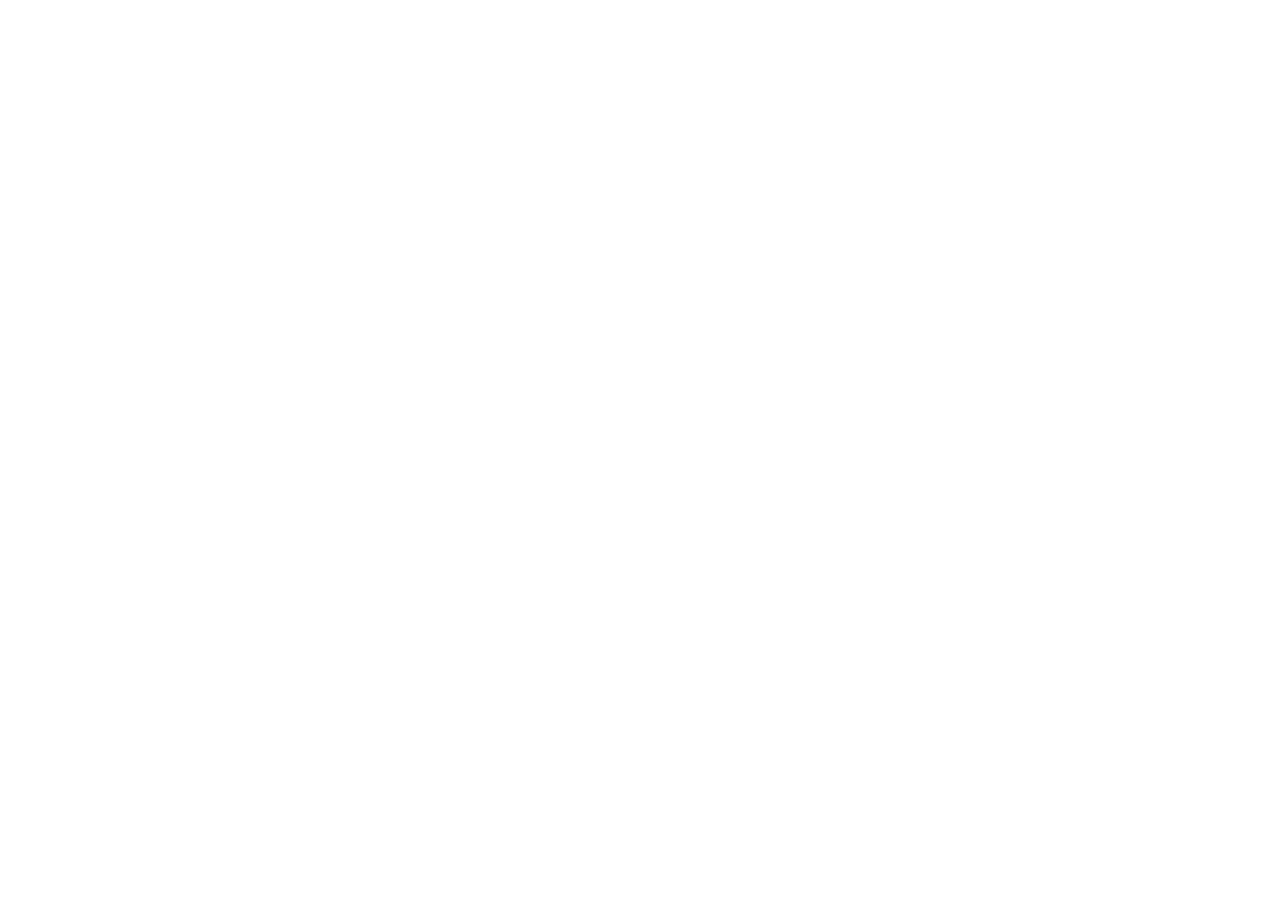
==== index.html @ ff11d9ec "zhonglin: master branch init index.html" ====
<!DOCTYPE html>
<html lang="en">
<head>
    <meta charset="UTF-8">
    <title>VastPrint</title>

    <!-- bootstrap core css-->
    <link href="vendor/bootstrap/css/bootstrap.min.css" rel="stylesheet">
</head>
<body>
    <div></div>
    
</body>
</html>
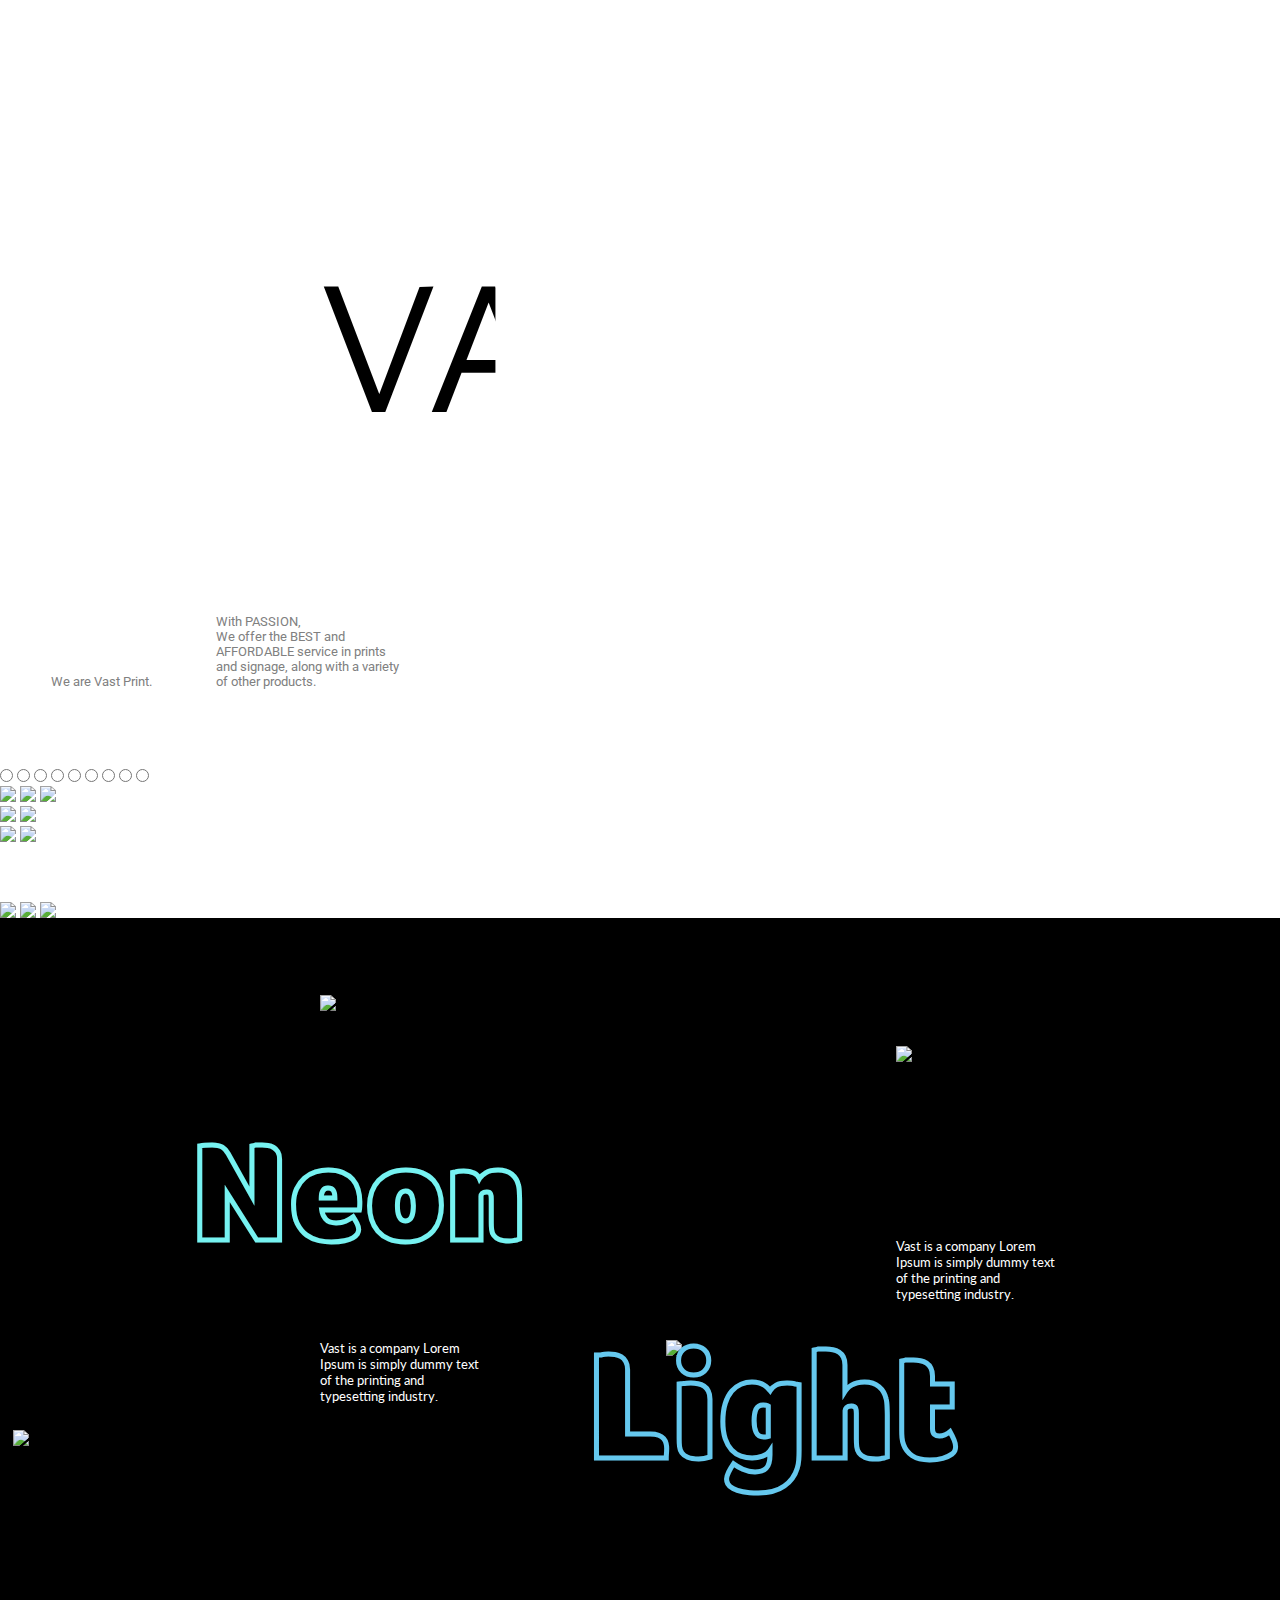
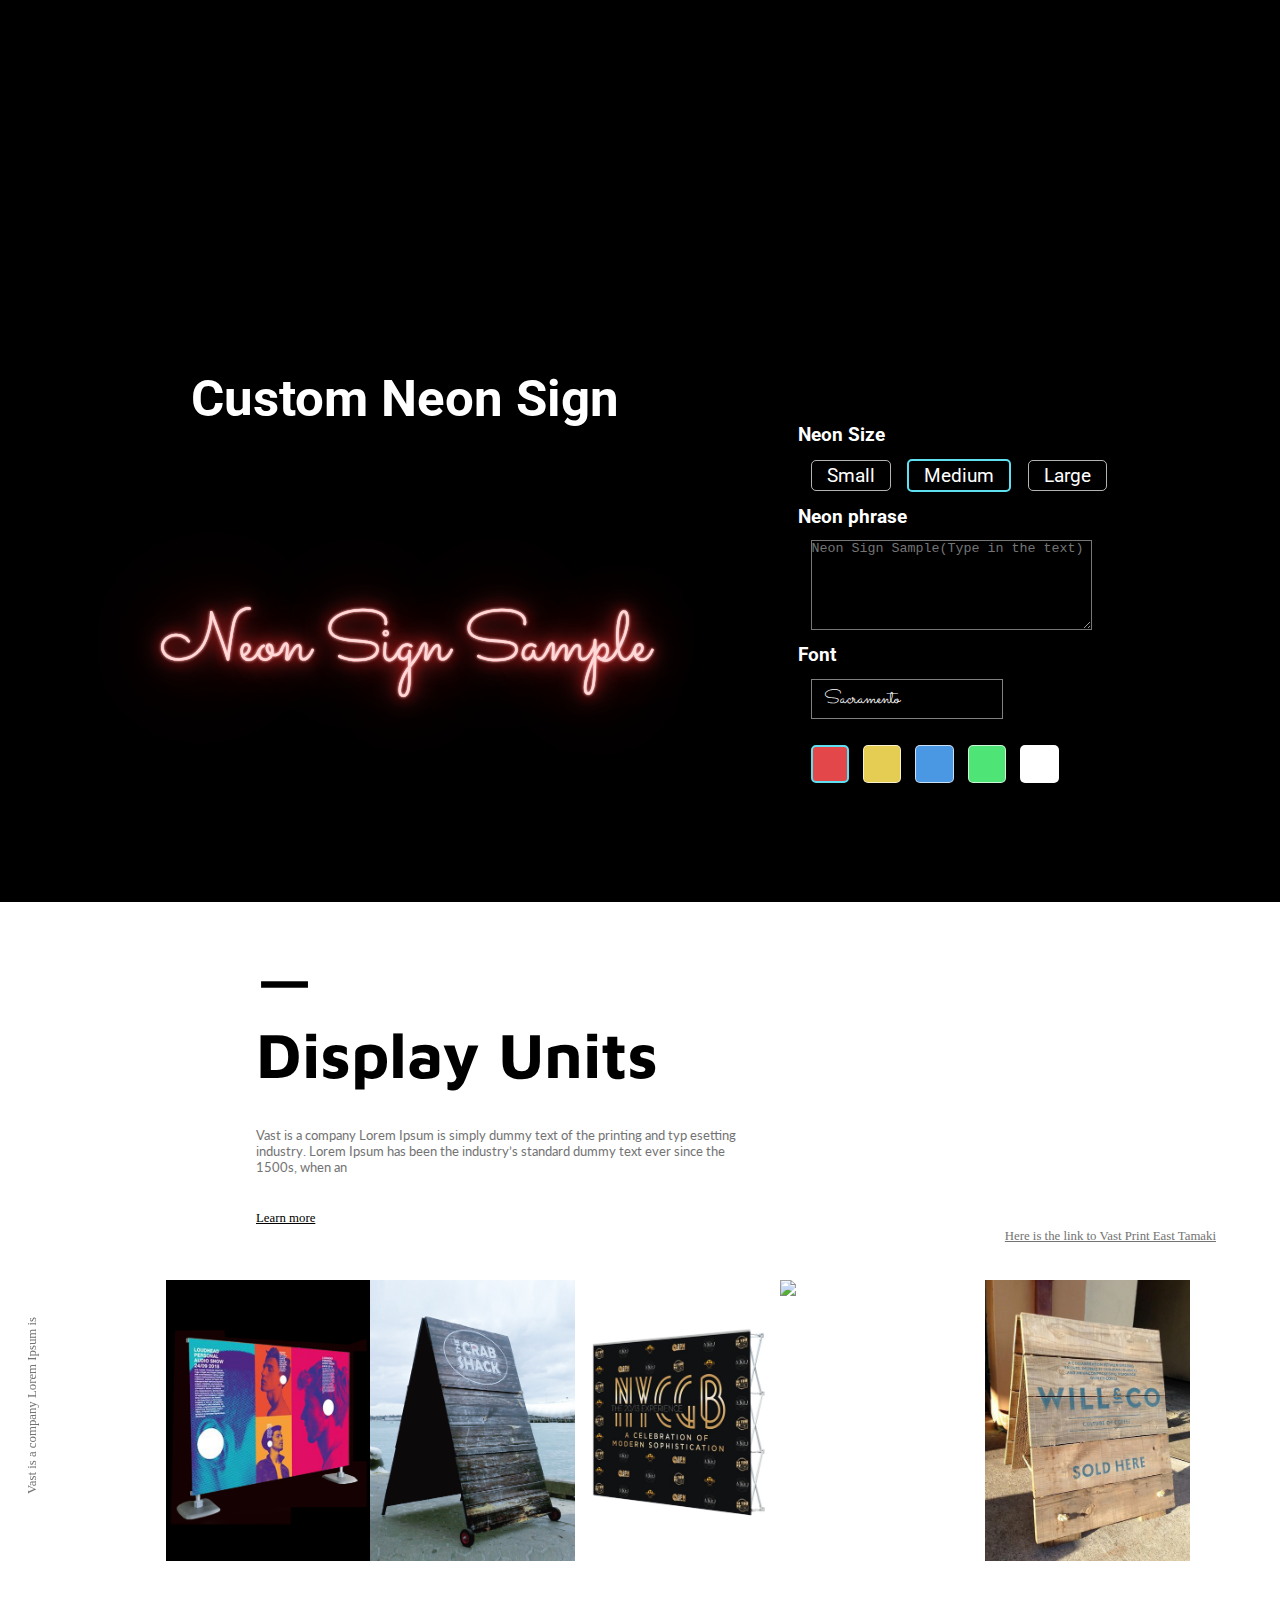
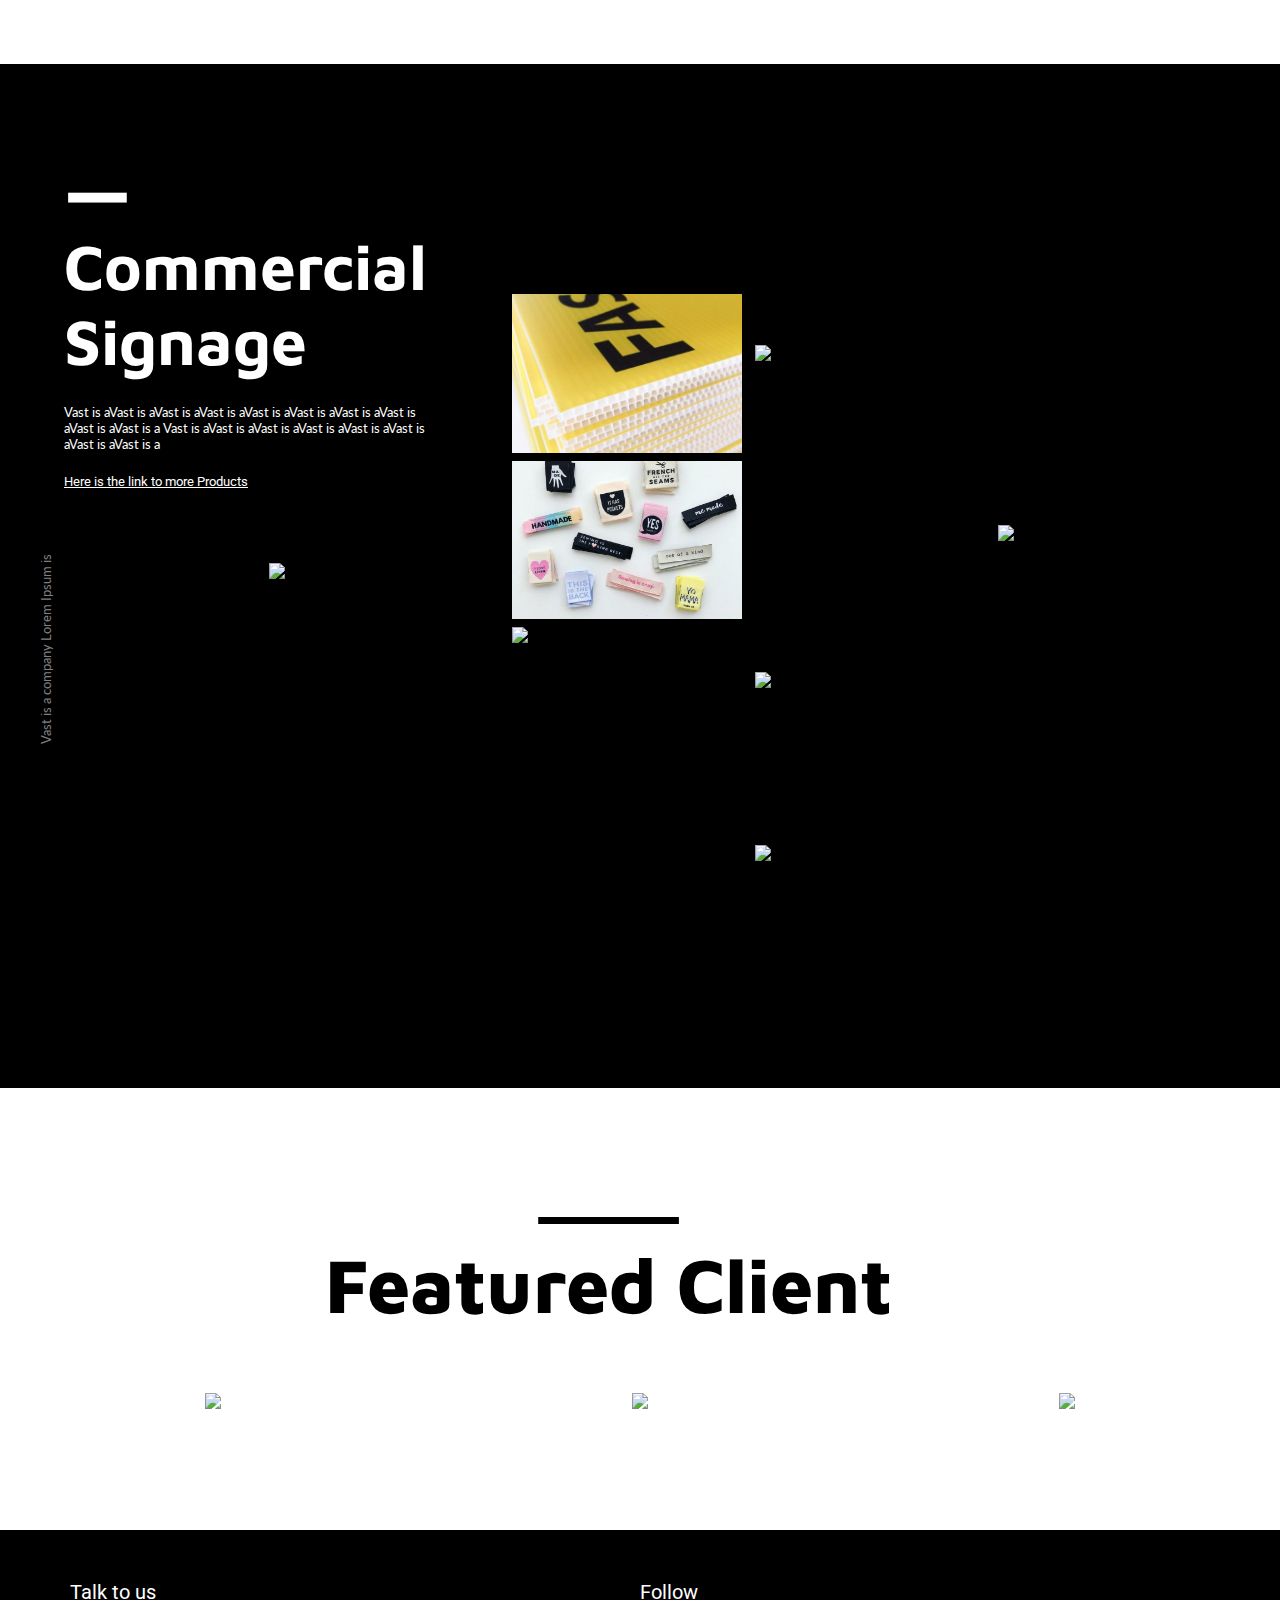
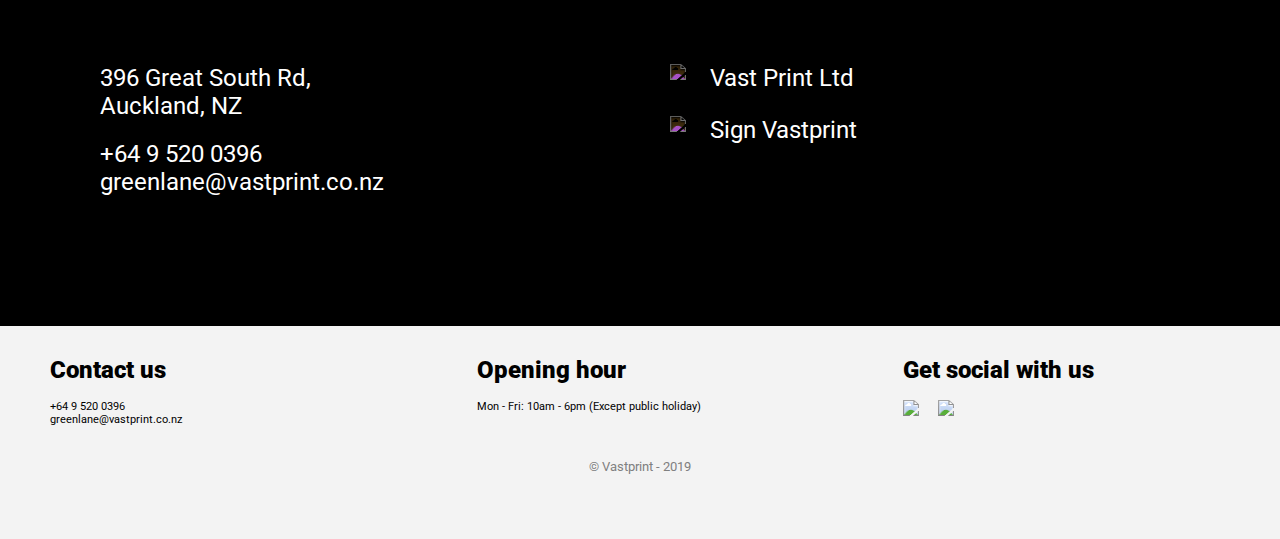
==== commit 7c88aa75: "master: merge fromr merge-branch" ====
--- a/index.html
+++ b/index.html
@@ -1,14 +1,454 @@
 <!DOCTYPE html>
 <html lang="en">
+
 <head>
-    <meta charset="UTF-8">
+    <meta http-equiv="X-UA-Compatible" content="IE=edge">
+    <meta http-equiv="content-type" content="text/html; charset=utf-8" />
+    <meta name="viewport" content="width=device-width, initial-scale=1.0" />
+    <meta name="description" content="">
     <title>VastPrint</title>
 
-    <!-- bootstrap core css-->
-    <link href="vendor/bootstrap/css/bootstrap.min.css" rel="stylesheet">
+
+    <link rel="stylesheet" href="sass/main.css" type="text/css">
+    <link rel="stylesheet" href="css/style.css">
+    <link rel="stylesheet" href="css/carousel.css">
+    <link rel="stylesheet" href="css/neon.css">
+    <link rel="stylesheet" href="css/feature_client.css">
+    <link rel="stylesheet" href="css/display_units.css">
+
+    <script src="js/main.js" ></script>
 </head>
+
 <body>
-    <div></div>
-    
+    <div class="navigation row">
+        <a href="#id-homepage" class="navi-logo">
+            <img aria-label="navi-logo-img">
+        </a>
+
+        <input type="checkbox" class="navi-checkbox" id="navi-toggle">
+        <label for="navi-toggle" class="navi-button">
+            <span class="navi-icon"></span>
+        </label>
+
+
+        <nav class="navi-nav">
+            <ul class="navi-list">
+                <li class="navi-item"><a href="#id-neonLights" class="navi-link">Neon Lights</a></li>
+                <li class="navi-item"><a href="#id-ourProducts" class="navi-link">Our Products</a></li>
+                <li class="navi-item"><a href="#id-aboutUs" class="navi-link">About Us</a></li>
+                <li class="navi-item"><a href="https://www.vastprint.co.nz/" target="_blank" class="navi-link">VastPrint <br> East Tamaki</a></li>
+            </ul>
+        </nav>
+
+        <a href="#id-homepage" id="id-backtop" class="navi-backtop" title="Back to Top"></a>
+
+
+    </div>
+
+    <div class="header row" id="id-homepage">
+
+
+        <div class="header-content">
+
+        </div>
+
+        <div class="header-logo">
+            <div class="col-x header-logo-main">
+                <div class="col-x header-logo-main-up">
+                    VAST</div>
+                <div class="col-x header-logo-main-base">
+                    VAST</div>
+            </div>
+            <div class="col-x header-logo-sub">Greenlane Branch</div>
+        </div>
+
+
+        <div class="header-text">
+            <p class="header-text1">
+                With PASSION,<br>
+                We offer the BEST and<br>
+                AFFORDABLE service in prints<br>
+                and signage, along with a variety<br>
+                of other products.
+            </p>
+            <p class="header-text2">
+                We are Vast Print.
+            </p>
+        </div>
+
+
+
+    </div>
+    <div class="container-carousel" id="promotion_large">
+        <div class="row">
+            <!--控制转到第几张按钮-->
+            <input id="btn1" name="dir" type="radio" />
+            <input id="btn2" name="dir" type="radio" />
+            <input id="btn3" name="dir" type="radio" />
+
+            <!--控制往左边轮播-->
+            <input id="left_btn1" class="dir_btn" name="dir" type="radio" />
+            <input id="left_btn2" class="dir_btn" name="dir" type="radio" />
+            <input id="left_btn3" class="dir_btn" name="dir" type="radio" />
+
+            <!--控制往右边轮播-->
+            <input id="right_btn1" class="dir_btn" name="dir" type="radio" />
+            <input id="right_btn2" class="dir_btn" name="dir" type="radio" />
+            <input id="right_btn3" class="dir_btn" name="dir" type="radio" />
+
+            <!--存放图片-->
+            <div class="pic">
+
+                <!--给所有图片套一个盒子 通过左边距进行轮播-->
+                <div class="box">
+                    <img src="img/promotion/promotion1.jpg">
+                    <img src="img/promotion/promotion2.jpg">
+                    <img src="img/promotion/promotion3.jpg">
+                </div>
+
+                <!--给图片前面加一层图片层 用于实现无缝轮播-->
+                <div class="before_box">
+                    <img src="img/promotion/promotion3.jpg">
+                    <img src="img/promotion/promotion1.jpg">
+                </div>
+
+                <!--给图片后面加一层图片层 用于实现无缝轮播-->
+                <div class="after_box">
+                    <img src="img/promotion/promotion3.jpg">
+                    <img src="img/promotion/promotion1.jpg">
+                </div>
+            </div>
+
+            <!--左边的按钮 每次点击都会根据当前是第几张决定显示的按钮-->
+            <div class="left_box dir_box">
+                <label class="left_btn_1 btn_btn_1" for="left_btn1"></label>
+                <label class="left_btn_2 btn_btn_2" for="left_btn2"></label>
+                <label class="left_btn_3 btn_btn_3" for="left_btn3"></label>
+            </div>
+
+            <!--右边的按钮 每次点击都会根据当前是第几张决定显示的按钮-->
+            <div class="right_box dir_box">
+                <label class="right_btn_1 btn_btn_1" for="right_btn1"></label>
+                <label class="right_btn_2 btn_btn_2" for="right_btn2"></label>
+                <label class="right_btn_3 btn_btn_3" for="right_btn3"></label>
+            </div>
+
+            <!--            下方按钮 点击各个按钮 决定跳转到第几张-->
+            <div class="count">
+                <ul>
+                    <li>
+                        <label class="btn_1" for="btn1"></label>
+                    </li>
+                    <li>
+                        <label class="btn_2" for="btn2"></label>
+                    </li>
+                    <li>
+                        <label class="btn_3" for="btn3"></label>
+                    </li>
+                </ul>
+            </div>
+        </div>
+
+    </div>
+    <div class="container-fluid" id="promotion_small">
+        <img src="img/promotion/promotion1.jpg" class="image-fluid">
+        <img src="img/promotion/promotion2.jpg" class="image-fluid">
+        <img src="img/promotion/promotion3.jpg" class="image-fluid">
+    </div>
+
+
+    <div class="container-fluid" id='id-neonLights'>
+        <div class="neon-bg">
+            <p class="float-img1">Neon</p>
+            <p class="float-img2">Light</p>
+            <img class="neon-img4" src="img/neon/neon4.jpg">
+            <img class="neon-img2" src="img/neon/neon3.jpg">
+            <img class="neon-img1" src="img/neon/neon1.jpg">
+            <img class="neon-img3" src="img/neon/neon2.jpg">
+
+            <p class="neon-para1 text-normal">Vast is a company Lorem Ipsum is simply dummy text of the printing and typesetting
+                industry.</p>
+            <p class="neon-para2 text-normal">Vast is a company Lorem Ipsum is simply dummy text of the printing and typesetting
+                industry.</p>
+        </div>
+    </div>
+
+
+
+    <div class="customise row">
+        <div class="col-7 customise-canvas">
+
+            <div class="customise-canvas-head">
+                <h1>Custom Neon Sign</h1>
+            </div>
+            <div class="customise-canvas-body">
+                <div class="customise-canvas-phrase">
+                    <p id="neonSignShowcase">
+                        Neon Sign Sample
+                    </p>
+                </div>
+            </div>
+
+        </div>
+
+        <div class="col-5 customise-panel">
+
+            <div class="customise-panel-size">
+                <lable>Neon Size</lable>
+                <div>
+
+                    <input type="radio" name="size" id="small" value="small" >
+                    <label for="small" class="customise-size-btn">Small</label>
+
+                    <input type="radio" name="size" id="medium" value="medium" checked="checked">
+                    <label for="medium" class="customise-size-btn">Medium</label>
+
+                    <input type="radio" name="size" id="large" value="large">
+                    <label for="large" class="customise-size-btn">Large</label>
+                </div>
+            </div>
+
+            <div class="customise-panel-phrase">
+                <lable for="customise-phrase-text">Neon phrase</lable>
+                <div>
+                    <textarea id="customise-phrase-text" placeholder='Neon Sign Sample(Type in the text)'></textarea>
+                    <!-- <button class="customise-phrase-submit" id="try-btn">
+                        try
+                    </button> -->
+                </div>
+            </div>
+
+
+
+            <div class="customise-panel-font">
+
+                <lable for="customise-font-sel">Font</lable>
+
+                <div class="font-select">
+                    <a class="font-select-selected"> 
+                        <span class="font-select-selected-text">Select a font</span>
+                        <div  class="font-select-icon">
+                          
+                        </div>
+                    </a>
+                    <div class="font-select-dropdown" style="display: none;">
+                        <ul class="font-select-list">
+                            <li class="font-select-item" value='Sacramento' style="font-family:'Sacramento', cursive;">Sacramento</li>
+                            <li class="font-select-item" value='Pinyon Script' style="font-family:'Pinyon Script', cursive;">Pinyon Script</li>
+                            <li class="font-select-item" value='Satisfy' style="font-family:'Satisfy', cursive;">Satisfy</li>
+                            <li class="font-select-item" value='Amatic SC' style="font-family:'Amatic SC', cursive;">Amatic SC</li>
+                            <li class="font-select-item" value='Dancing Script' style="font-family:'Dancing Script', cursive;">Dancing Script</li>
+                            <li class="font-select-item" value='Fjalla One' style="font-family:'Fjalla One', sans-serif;">Fjalla One</li>
+                            <li class="font-select-item" value='Dosis' style="font-family:'Dosis', sans-serif;">Dosis</li>
+                            <li class="font-select-item" value='Open Sans Condensed' style="font-family: 'Open Sans Condensed', sans-serif;">Open
+                                    Sans Condensed</li>
+                            <li class="font-select-item" value='Montserrat' style="font-family: 'Montserrat', sans-serif;">Montserrat</li>
+
+                        </ul>
+                    </div>
+                </div>
+                <!-- <div>
+                    <select id="customise-font-sel">
+                        <option value='Pinyon Script' style="font-family:'Pinyon Script', cursive;">Pinyon Script
+                        </option>
+                        <option value='Sacramento' style="font-family:'Sacramento', cursive;">Sacramento</option>
+                        <option value='Satisfy' style="font-family:'Satisfy', cursive;">Satisfy</option>
+                        <option value='Amatic SC' style="font-family:'Amatic SC', cursive;">Amatic SC</option>
+                        <option value='Dancing Script' style="font-family:'Dancing Script', cursive;">Dancing Script
+                        </option>
+                        <option value='Fjalla One' style="font-family:'Fjalla One', sans-serif;">Fjalla One</option>
+                        <option value='Dosis' style="font-family:'Dosis', sans-serif;">Dosis</option>
+                        <option value='Open Sans Condensed' style="font-family: 'Open Sans Condensed', sans-serif;">Open
+                            Sans Condensed</option>
+                        <option value='Montserrat' style="font-family: 'Montserrat', sans-serif;">Montserrat</option>
+                    </select>
+                </div> -->
+
+            </div>
+
+
+            <div class="customise-panel-color">
+                <lable></lable>
+
+                <div>
+
+                    <input type="radio" id="red" name="color" value="red" checked="checked"></input>
+                    <label for="red" class="customise-color-btn bg-red"></label>
+
+                    <input type="radio" id="yellow" name="color" value="yellow"></input>
+                    <label for="yellow" class="customise-color-btn bg-yellow"></label>
+
+                    <input type="radio" id="blue" name="color" value="blue"></input>
+                    <label for="blue" class="customise-color-btn bg-blue"></label>
+
+                    <input type="radio" id="green" name="color" value="green"></input>
+                    <label for="green" class="customise-color-btn bg-green"></label>
+
+                    <input type="radio" id="white" name="color" value="white"></input>
+                    <label for="white" class="customise-color-btn bg-white"></label>
+
+                </div>
+
+
+
+            </div>
+        </div>
+
+
+
+
+    </div>
+
+
+
+
+    <div class="container-fluid" id='id-ourProducts'>
+        <div class="row">
+            <h1 class="display_rung">—</h1>
+        </div>
+        <div class="row">
+            <h1 class="display_title text-h2">Display Units</h1>
+        </div>
+        <div class="row box-top text-normal">
+            <p id="CompanyContent1" class="display_content">Vast is a company Lorem Ipsum is simply dummy text of the
+                printing and typ esetting industry. Lorem Ipsum has been the industry’s standard dummy text ever since
+                the 1500s, when an</p>
+            <p id="CompanyContent2" class="display_content">Vast is a company Lorem Ipsum is simply dummy text of the
+            </p>
+        </div>
+        <div class="row box-top">
+            <a id="LearnContent1" class="learn_style" href="#" target="_blank">Learn more
+            </a>
+            <a id="LearnContent2" class="learn_style" href="#" target="_blank">Learn
+            </a>
+        </div>
+        <div class="row link-box">
+            <a class="display_link" href="https://www.vastprint.co.nz/" target="_blank">Here is the link to Vast Print East Tamaki
+            </a>
+        </div>
+        <div class="row pics_box">
+            <p class="ver-txt" id="vv-txt">Vast is a company Lorem Ipsum is</p>
+            <img src="img/display/display1.jpg" class="dp-1-5 zoom">
+            <img src="img/display/display3.jpg" class="dp-1-5 zoom">
+            <img src="img/display/display2.jpg" class="dp-1-5 zoom">
+            <img src="img/display/display5.jpg" class="dp-1-5 zoom">
+            <img src="img/display/display4.jpg" class="dp-1-5 zoom">
+        </div>
+    </div> 
+
+
+    <div class="commercial row">
+        <div class="commercial-text col-x left-0">
+            <h1 class="text-h2">
+                <span class="commerical-rung">-</span>
+                <br>Commercial<br>Signage</h1>
+            <p class="text-normal">Vast is aVast is aVast is aVast is aVast is aVast is aVast is aVast is aVast is aVast is a
+                Vast is aVast is aVast is aVast is aVast is aVast is aVast is aVast is a
+
+            </p>
+            <br>
+            <a href="https://www.vastprint.co.nz/products">Here is the link to more Products</a>
+
+            <p class="commercial-text-vertical text-normal">
+                Vast is a company Lorem Ipsum is
+            </p>
+        </div>
+
+        <img src="img/commercial/commercial8.jpg" class="col-x left-1 zoom" id="commercial-img_1_1">
+        <img src="img/commercial/commercial5.jpg" class="col-x left-2 zoom" id="commercial-img_2_1">
+        <img src="img/commercial/commercial6.jpg" class="col-x left-2 zoom" id="commercial-img_2_2">
+        <img src="img/commercial/commercial1.jpg" class="col-x left-2 zoom" id="commercial-img_2_3">
+        <img src="img/commercial/commercial2.jpg" class="col-x left-3 zoom" id="commercial-img_3_1">
+        <img src="img/commercial/commercial7.jpg" class="col-x left-3 zoom" id="commercial-img_3_2">
+        <img src="img/commercial/commercial4.jpg" class="col-x left-3 zoom" id="commercial-img_3_3">
+        <img src="img/commercial/commercial3.jpg" class="col-x left-4 zoom" id="commercial-img_4_1">
+
+    </div>
+
+    <div class="container-fluid">
+        <h1 class="text-center client_rung">—</h1>
+        <h1 class="text-center client_title text-h2">Featured Client</h1>
+        <div class="row client_bottom_blank">
+            <div class="col-4 text-center">
+                <img src="img/clients/chattime.jpg" class="client_img1">
+            </div>
+            <div class="col-4 text-center">
+                <img src="img/clients/armstrong.jpg" class="client_img2">
+            </div>
+            <div class="col-4 text-center">
+                <img src="img/clients/fletcher.jpg" class="client_img3">
+            </div>
+        </div>
+    </div>
+
+    <div class="contact row" id="id-aboutUs">
+        <div class="col-6 ">
+            <p class="contact-head">Talk to us</p>
+            <div class="contact-text">
+                <div>396 Great South Rd, <br>
+                    Auckland, NZ</div>
+                <div>
+                    +64 9 520 0396<br>
+                    greenlane@vastprint.co.nz
+                </div>
+            </div>
+        </div>
+        <div class="col-6">
+            <p class="contact-head"> Follow</p>
+            <div class="contact-text">
+                <div class="contact-wechat">
+                    <img src="img/icon/wechat.png">
+                    <p>Vast Print Ltd</p>
+
+                </div>
+                <div class="contact-facebook">
+                    <img src="img/icon/facebook.png">
+                    <p>Sign Vastprint
+                    </p>
+                </div>
+            </div>
+        </div>
+    </div>
+
+    <div class="footer row" id="id-contactUs">
+        <div class="col-4 ">
+
+
+            <p class="footer-head">Contact us</p>
+
+            <div class="footer-text">
+                    +64 9 520 0396<br>
+                    greenlane@vastprint.co.nz
+            </div>
+
+        </div>
+        <div class="col-4 ">
+
+
+            <p class="footer-head">Opening hour</p>
+
+
+            <div class="footer-text">
+                    Mon - Fri: 10am - 6pm (Except public holiday)
+
+            </div>
+
+        </div>
+        <div class="col-4 ">
+
+            <p class="footer-head">Get social with us</p>
+
+            <div class="footer-text">
+                <img src="img/icon/wechat.png">
+                <img src="img/icon/facebook.png">
+            </div>
+
+        </div>
+        <p class="col-12 foot-copyright text-center text-muted   ">
+            <small>© Vastprint -­ 2019</small>
+        </p>
+
+    </div>
 </body>
+
 </html>--- a/sass/main.css
+++ b/sass/main.css
@@ -0,0 +1,1397 @@
+@import url("https://fonts.googleapis.com/css?family=Maven+Pro:900&display=swap");
+@import url("https://fonts.googleapis.com/css?family=Roboto&display=swap");
+@import url("https://fonts.googleapis.com/css?family=Amatic+SC|Dancing+Script|Dosis|Fjalla+One|Montserrat|Open+Sans+Condensed:300|Pinyon+Script|Sacramento|Satisfy&display=swap");
+@import url("https://fonts.googleapis.com/css?family=Lato|Raleway&display=swap");
+@import url("https://fonts.googleapis.com/css?family=Anton|Londrina+Outline&display=swap");
+* {
+  margin: 0;
+  padding: 0;
+  -webkit-box-sizing: border-box;
+          box-sizing: border-box;
+}
+
+*::before, *::after {
+  margin: 0;
+  padding: 0;
+}
+
+.row::after {
+  content: "";
+  clear: both;
+  display: block;
+}
+
+[class*="col-"] {
+  width: 100%;
+}
+
+@media only screen and (min-width: 768px) {
+  [class*="col-"] {
+    float: left;
+  }
+}
+
+@media only screen and (min-width: 768px) {
+  .col-1 {
+    width: 8.33%;
+  }
+  .col-2 {
+    width: 16.66%;
+  }
+  .col-3 {
+    width: 25%;
+  }
+  .col-4 {
+    width: 33.33%;
+  }
+  .col-5 {
+    width: 41.66%;
+  }
+  .col-6 {
+    width: 50%;
+  }
+  .col-7 {
+    width: 58.33%;
+  }
+  .col-8 {
+    width: 66.66%;
+  }
+  .col-9 {
+    width: 75%;
+  }
+  .col-10 {
+    width: 83.33%;
+  }
+  .col-11 {
+    width: 91.66%;
+  }
+  .col-12 {
+    width: 100%;
+  }
+}
+
+@font-face {
+  font-family: FUTURAMC;
+  src: url("../fonts/FUTURAMC.TTF");
+}
+
+@font-face {
+  font-family: FUTURMCI;
+  src: url("../fonts/FUTURMCI.TTF");
+}
+
+.text-center {
+  text-align: center;
+}
+
+.text-muted {
+  color: grey;
+}
+
+.text-h2 {
+  font-family: 'Maven Pro', sans-serif;
+}
+
+.text-normal {
+  font-family: 'Lato', sans-serif;
+}
+
+.bg-red {
+  background-color: rgba(252, 79, 82, 0.9);
+}
+
+.bg-yellow {
+  background-color: rgba(254, 226, 91, 0.9);
+}
+
+.bg-blue {
+  background-color: rgba(82, 168, 252, 0.9);
+}
+
+.bg-green {
+  background-color: rgba(87, 253, 131, 0.9);
+}
+
+.bg-dark {
+  background-color: rgba(21, 1, 1, 0.9);
+}
+
+.bg-white {
+  background-color: white;
+}
+
+.btn-2 {
+  -webkit-transition-property: all;
+  transition-property: all;
+  -webkit-transition-duration: .6s;
+          transition-duration: .6s;
+  -webkit-transition-timing-function: ease;
+          transition-timing-function: ease;
+  letter-spacing: 0;
+}
+
+.btn-2:hover,
+.btn-2:active {
+  letter-spacing: 5px;
+}
+
+.btn-2:after,
+.btn-2:before {
+  -webkit-backface-visibility: hidden;
+          backface-visibility: hidden;
+  border: 1px solid rgba(255, 255, 255, 0);
+  bottom: 0px;
+  content: " ";
+  display: block;
+  margin: 0 auto;
+  position: relative;
+  -webkit-transition: all 280ms ease-in-out;
+  transition: all 280ms ease-in-out;
+  width: 0;
+}
+
+.btn-2:hover:after,
+.btn-2:hover:before {
+  -webkit-backface-visibility: hidden;
+          backface-visibility: hidden;
+  border-color: #fff;
+  -webkit-transition: width 350ms ease-in-out;
+  transition: width 350ms ease-in-out;
+  width: 70%;
+}
+
+.btn-2:hover:before {
+  bottom: auto;
+  top: 0;
+  width: 70%;
+}
+
+.font-select {
+  position: relative;
+}
+
+@media only screen and (max-width: 768px) {
+  .font-select {
+    font-size: 5vw;
+  }
+}
+
+@media only screen and (min-width: 768px) {
+  .font-select {
+    font-size: 1.5vw;
+  }
+}
+
+.font-select .font-select-selected {
+  display: -webkit-box;
+  display: -ms-flexbox;
+  display: flex;
+  -webkit-box-orient: horizontal;
+  -webkit-box-direction: normal;
+      -ms-flex-direction: row;
+          flex-direction: row;
+  -ms-flex-wrap: nowrap;
+      flex-wrap: nowrap;
+  -webkit-box-pack: justify;
+      -ms-flex-pack: justify;
+          justify-content: space-between;
+  -webkit-box-align: center;
+      -ms-flex-align: center;
+          align-items: center;
+  -webkit-touch-callout: none;
+  -webkit-user-select: none;
+  -moz-user-select: none;
+  -ms-user-select: none;
+  user-select: none;
+  border: 1px solid rgba(255, 255, 255, 0.5);
+}
+
+@media only screen and (max-width: 768px) {
+  .font-select .font-select-selected {
+    width: 40vw;
+  }
+}
+
+@media only screen and (min-width: 768px) {
+  .font-select .font-select-selected {
+    width: 15vw;
+  }
+}
+
+.font-select .font-select-selected:hover {
+  cursor: pointer;
+}
+
+.font-select .font-select-selected span {
+  display: -webkit-box;
+  display: -ms-flexbox;
+  display: flex;
+  -webkit-box-pack: center;
+      -ms-flex-pack: center;
+          justify-content: center;
+  -webkit-box-align: center;
+      -ms-flex-align: center;
+          align-items: center;
+}
+
+@media only screen and (max-width: 768px) {
+  .font-select .font-select-selected span {
+    height: 8vw;
+    padding-left: 2vw;
+  }
+}
+
+@media only screen and (min-width: 768px) {
+  .font-select .font-select-selected span {
+    height: 3vw;
+    padding-left: 1vw;
+  }
+}
+
+.font-select .font-select-selected div {
+  background-image: url("../img/icon/dropdown.png");
+  background-repeat: no-repeat;
+  background-size: contain;
+  -webkit-filter: invert(100%);
+          filter: invert(100%);
+  cursor: pointer;
+  font-weight: bold;
+  float: right;
+}
+
+@media only screen and (max-width: 768px) {
+  .font-select .font-select-selected div {
+    height: 3vw;
+    width: 3vw;
+  }
+}
+
+@media only screen and (min-width: 768px) {
+  .font-select .font-select-selected div {
+    height: 1.5vw;
+    width: 1.5vw;
+  }
+}
+
+.font-select .font-select-dropdown {
+  position: absolute;
+  width: 100%;
+  background-color: black;
+  -webkit-touch-callout: none;
+  -webkit-user-select: none;
+  -moz-user-select: none;
+  -ms-user-select: none;
+  user-select: none;
+}
+
+.font-select .font-select-dropdown:hover {
+  cursor: pointer;
+}
+
+.font-select .font-select-dropdown .font-select-list {
+  position: relative;
+  overflow-x: hidden;
+  overflow-y: auto;
+}
+
+@media only screen and (max-width: 768px) {
+  .font-select .font-select-dropdown .font-select-list {
+    max-height: 30vw;
+  }
+}
+
+@media only screen and (min-width: 768px) {
+  .font-select .font-select-dropdown .font-select-list {
+    max-height: 20vw;
+  }
+}
+
+.font-select .font-select-dropdown .font-select-list .font-select-item {
+  list-style: none;
+  display: -webkit-box;
+  display: -ms-flexbox;
+  display: flex;
+  -webkit-box-pack: start;
+      -ms-flex-pack: start;
+          justify-content: start;
+  -webkit-box-align: center;
+      -ms-flex-align: center;
+          align-items: center;
+  border: solid rgba(255, 255, 255, 0.5);
+  border-width: 0 .5px .5px .5px;
+}
+
+@media only screen and (max-width: 768px) {
+  .font-select .font-select-dropdown .font-select-list .font-select-item {
+    padding: 1vw 0 1vw 2vw;
+  }
+}
+
+@media only screen and (min-width: 768px) {
+  .font-select .font-select-dropdown .font-select-list .font-select-item {
+    padding: .5vw 0 .5vw 1vw;
+  }
+}
+
+.font-select .font-select-dropdown .font-select-list .font-select-item:hover {
+  background: #006eff;
+}
+
+.navigation {
+  position: absolute;
+  top: 0;
+  width: 100%;
+  font-family: 'Roboto', sans-serif;
+  z-index: 1000;
+}
+
+.navigation .navi-logo {
+  float: left;
+}
+
+.navigation .navi-logo img {
+  content: url("../img/logo/logo_all_black.png");
+}
+
+@media only screen and (min-width: 768px) {
+  .navigation .navi-logo img {
+    height: 2vw;
+  }
+}
+
+@media only screen and (max-width: 768px) {
+  .navigation .navi-logo img {
+    height: 4vw;
+  }
+}
+
+@media only screen and (min-width: 768px) {
+  .navigation .navi-logo {
+    margin-top: 2vw;
+    margin-left: 2.5vw;
+  }
+}
+
+@media only screen and (max-width: 768px) {
+  .navigation .navi-logo {
+    margin-top: 4vw;
+    margin-left: 3.5vw;
+    filter: invert(100%);
+    -webkit-filter: invert(100%);
+  }
+}
+
+.navigation .navi-backtop {
+  position: fixed;
+  visibility: hidden;
+  opacity: 0;
+  -webkit-transition: opacity 2s ease-in;
+  transition: opacity 2s ease-in;
+  z-index: 1000;
+  background-image: url("../img/icon/back-top.png");
+  background-size: contain;
+  background-color: rgba(255, 255, 255, 0.3);
+  -webkit-filter: invert(100%);
+          filter: invert(100%);
+  border-radius: 5px;
+}
+
+.navigation .navi-checkbox {
+  display: none;
+}
+
+.navigation .navi-link {
+  -webkit-transition: border .3s ease;
+  transition: border .3s ease;
+}
+
+.navigation .navi-link:hover, .navigation .navi-link:hover:active {
+  border-bottom: 2px white solid;
+}
+
+@media only screen and (min-width: 768px) {
+  .navigation .navi-button {
+    display: none;
+  }
+  .navigation ul[class="navi-list"] {
+    list-style: none;
+    float: right;
+    display: -webkit-box;
+    display: -ms-flexbox;
+    display: flex;
+    -webkit-box-orient: horizontal;
+    -webkit-box-direction: normal;
+        -ms-flex-direction: row;
+            flex-direction: row;
+    -ms-flex-wrap: nowrap;
+        flex-wrap: nowrap;
+    width: 60%;
+    height: 100%;
+    -ms-flex-pack: distribute;
+        justify-content: space-around;
+    -webkit-box-align: center;
+        -ms-flex-align: center;
+            align-items: center;
+    margin-top: 1.5vw;
+  }
+  .navigation ul[class="navi-list"] li {
+    font-size: 1.5vw;
+  }
+  .navigation ul[class="navi-list"] li a {
+    text-decoration: none;
+    color: white;
+  }
+  .navigation .navi-backtop {
+    bottom: 5vh;
+    right: 5vw;
+    height: 3.5vw;
+    width: 3.5vw;
+  }
+}
+
+@media only screen and (max-width: 768px) {
+  .navigation .navi-button {
+    position: fixed;
+    height: 5vw;
+    width: 5vw;
+    top: 5vw;
+    right: 5vw;
+    z-index: 2000;
+  }
+  .navigation .navi-button .navi-icon {
+    position: relative;
+  }
+  .navigation .navi-button .navi-icon, .navigation .navi-button .navi-icon::before, .navigation .navi-button .navi-icon::after {
+    content: "";
+    width: 5vw;
+    height: .7vw;
+    background-color: white;
+    display: inline-block;
+  }
+  .navigation .navi-button .navi-icon::before, .navigation .navi-button .navi-icon::after {
+    position: absolute;
+    left: 0;
+    -webkit-transition: all .2s;
+    transition: all .2s;
+  }
+  .navigation .navi-button .navi-icon::before {
+    top: -2vw;
+  }
+  .navigation .navi-button .navi-icon::after {
+    top: 2vw;
+  }
+  .navigation .navi-button:hover {
+    cursor: pointer;
+  }
+  .navigation .navi-button:hover .navi-icon:before {
+    top: -2.5vw;
+  }
+  .navigation .navi-button:hover .navi-icon:after {
+    top: 2.5vw;
+  }
+  .navigation .navi-nav {
+    height: 100vh;
+    width: 100%;
+    position: fixed;
+    top: 0;
+    right: 0;
+    background: rgba(0, 0, 0, 0.8);
+    z-index: 1500;
+    opacity: 0;
+    width: 0;
+    -webkit-transition: width 0.3s cubic-bezier(0, 0.9, 0.8, 1.03);
+    transition: width 0.3s cubic-bezier(0, 0.9, 0.8, 1.03);
+  }
+  .navigation .navi-nav .navi-list {
+    position: absolute;
+    top: 50%;
+    left: 50%;
+    -webkit-transform: translate(-50%, -50%);
+            transform: translate(-50%, -50%);
+    list-style: none;
+    text-align: center;
+    width: 100%;
+  }
+  .navigation .navi-nav .navi-list .navi-item {
+    margin: 1.5rem;
+  }
+  .navigation .navi-nav .navi-list .navi-item .navi-link {
+    font-size: 3rem;
+    font-weight: 300;
+    color: white;
+    text-decoration: none;
+  }
+  .navigation .navi-backtop {
+    bottom: 4vh;
+    right: 7vw;
+    height: 7vw;
+    width: 7vw;
+  }
+}
+
+.navigation .navi-checkbox:checked ~ .navi-nav {
+  opacity: 1;
+  width: 100%;
+}
+
+.navigation .navi-checkbox:checked + .navi-button .navi-icon {
+  background-color: transparent;
+}
+
+.navigation .navi-checkbox:checked + .navi-button .navi-icon:before {
+  top: 0;
+  -webkit-transform: rotate(135deg);
+          transform: rotate(135deg);
+}
+
+.navigation .navi-checkbox:checked + .navi-button .navi-icon:after {
+  top: 0;
+  -webkit-transform: rotate(-135deg);
+          transform: rotate(-135deg);
+}
+
+.header {
+  position: relative;
+  background-color: white;
+}
+
+.header .header-logo {
+  font-family: 'Maven Pro', sans-serif;
+}
+
+.header .header-text {
+  font-family: 'Roboto', sans-serif;
+}
+
+@media only screen and (max-width: 768px) {
+  .header {
+    display: -webkit-box;
+    display: -ms-flexbox;
+    display: flex;
+    -webkit-box-orient: vertical;
+    -webkit-box-direction: normal;
+        -ms-flex-direction: column;
+            flex-direction: column;
+    -ms-flex-wrap: nowrap;
+        flex-wrap: nowrap;
+    -webkit-box-pack: end;
+        -ms-flex-pack: end;
+            justify-content: flex-end;
+    -webkit-box-align: end;
+        -ms-flex-align: end;
+            align-items: flex-end;
+    -ms-flex-line-pack: end;
+        align-content: flex-end;
+    height: 100vh;
+    min-height: 120vw;
+    padding-right: 5vw;
+    padding-bottom: 10vw;
+    background-image: url("../img/logo/vast_bg_m.jpg");
+    background-size: cover;
+    background-repeat: no-repeat;
+    color: white;
+    text-align: right;
+  }
+  .header .header-logo {
+    margin-bottom: 3.5vw;
+  }
+  .header .header-logo .header-logo-main {
+    font-size: 27vw;
+  }
+  .header .header-logo .header-logo-main .header-logo-main-base {
+    display: none;
+  }
+  .header .header-logo .header-logo-sub {
+    font-size: 8vw;
+    -webkit-transform: translateY(-4vw);
+            transform: translateY(-4vw);
+  }
+  .header .header-text {
+    font-size: 3.3vw;
+  }
+  .header .header-text .header-text1 {
+    margin-bottom: 2vw;
+  }
+}
+
+@media only screen and (min-width: 768px) {
+  .header {
+    height: 60vw;
+  }
+  .header .header-content {
+    background-image: url("../img/logo/vast_bg_m.jpg");
+    background-size: cover;
+    background-position: right;
+    position: absolute;
+    right: 0;
+    bottom: initial;
+    margin-bottom: initial;
+    height: 100%;
+    width: 60%;
+  }
+  .header .header-logo {
+    position: absolute;
+    display: -webkit-box;
+    display: -ms-flexbox;
+    display: flex;
+    -webkit-box-orient: vertical;
+    -webkit-box-direction: normal;
+        -ms-flex-direction: column;
+            flex-direction: column;
+    -ms-flex-wrap: nowrap;
+        flex-wrap: nowrap;
+    text-align: right;
+    color: white;
+    top: 30%;
+    left: 25%;
+  }
+  .header .header-logo .header-logo-main {
+    position: relative;
+    font-size: 14.7vw;
+  }
+  .header .header-logo .header-logo-main .header-logo-main-base {
+    position: absolute;
+    color: black;
+    -webkit-clip-path: polygon(0 0, 39.6% 0, 39.6% 100%, 0 100%);
+            clip-path: polygon(0 0, 39.6% 0, 39.6% 100%, 0 100%);
+  }
+  .header .header-logo .header-logo-sub {
+    font-size: 2.6vw;
+    -webkit-transform: translateY(-1vw) translateX(0.5vw);
+            transform: translateY(-1vw) translateX(0.5vw);
+  }
+  .header .header-text {
+    position: absolute;
+    display: -webkit-box;
+    display: -ms-flexbox;
+    display: flex;
+    -webkit-box-orient: horizontal;
+    -webkit-box-direction: reverse;
+        -ms-flex-direction: row-reverse;
+            flex-direction: row-reverse;
+    -ms-flex-wrap: nowrap;
+        flex-wrap: nowrap;
+    -webkit-box-pack: center;
+        -ms-flex-pack: center;
+            justify-content: center;
+    -webkit-box-align: end;
+        -ms-flex-align: end;
+            align-items: flex-end;
+    -ms-flex-line-pack: end;
+        align-content: flex-end;
+    text-align: left;
+    top: 80%;
+    left: 4%;
+    color: gray;
+    font-size: 1vw;
+  }
+  .header .header-text .header-text1 {
+    display: block;
+  }
+  .header .header-text .header-text2 {
+    display: block;
+    margin-right: 5vw;
+  }
+}
+
+.customise {
+  background-color: black;
+  color: white;
+  display: -webkit-box;
+  display: -ms-flexbox;
+  display: flex;
+  -ms-flex-wrap: wrap;
+      flex-wrap: wrap;
+  -webkit-box-align: end;
+      -ms-flex-align: end;
+          align-items: flex-end;
+  font-family: 'Roboto', sans-serif;
+}
+
+@media only screen and (min-width: 768px) {
+  .customise {
+    padding-bottom: 5vw;
+  }
+}
+
+@media only screen and (min-width: 768px) {
+  .customise .customise-canvas {
+    padding-left: 7vw;
+    padding-right: 2vw;
+  }
+}
+
+.customise .customise-canvas .customise-canvas-head {
+  text-align: center;
+  margin-top: 2vw;
+  margin-bottom: 2vw;
+}
+
+@media only screen and (min-width: 768px) {
+  .customise .customise-canvas .customise-canvas-head {
+    font-size: 2vw;
+  }
+}
+
+@media only screen and (max-width: 768px) {
+  .customise .customise-canvas .customise-canvas-head {
+    font-size: 5vw;
+  }
+}
+
+.customise .customise-canvas .customise-canvas-body {
+  background-image: url("../img/customise/customise-bg.jpg");
+  background-size: 100% 100%;
+  background-repeat: no-repeat;
+  background-position: top;
+}
+
+@media only screen and (min-width: 768px) {
+  .customise .customise-canvas .customise-canvas-body {
+    height: 30vw;
+  }
+}
+
+@media only screen and (max-width: 768px) {
+  .customise .customise-canvas .customise-canvas-body {
+    height: 60vw;
+  }
+}
+
+.customise .customise-canvas .customise-canvas-body .customise-canvas-phrase {
+  display: -webkit-box;
+  display: -ms-flexbox;
+  display: flex;
+  -webkit-box-align: center;
+      -ms-flex-align: center;
+          align-items: center;
+  -webkit-box-pack: center;
+      -ms-flex-pack: center;
+          justify-content: center;
+  width: 100%;
+  height: 100%;
+  overflow: auto;
+}
+
+.customise .customise-panel {
+  display: -webkit-box;
+  display: -ms-flexbox;
+  display: flex;
+  -webkit-box-orient: vertical;
+  -webkit-box-direction: normal;
+      -ms-flex-direction: column;
+          flex-direction: column;
+  -ms-flex-wrap: nowrap;
+      flex-wrap: nowrap;
+  -webkit-box-align: start;
+      -ms-flex-align: start;
+          align-items: flex-start;
+}
+
+@media only screen and (min-width: 768px) {
+  .customise .customise-panel {
+    padding-left: 5vw;
+    padding-bottom: 3vw;
+  }
+}
+
+@media only screen and (max-width: 768px) {
+  .customise .customise-panel {
+    padding: 8vw;
+  }
+}
+
+@media only screen and (max-width: 768px) {
+  .customise .customise-panel [class*="customise-panel-"] {
+    margin-bottom: 5vw;
+  }
+}
+
+@media only screen and (min-width: 768px) {
+  .customise .customise-panel [class*="customise-panel-"] {
+    margin-bottom: 1vw;
+  }
+}
+
+.customise .customise-panel [class*="customise-panel-"] lable {
+  display: block;
+  font-weight: bold;
+}
+
+@media only screen and (max-width: 768px) {
+  .customise .customise-panel [class*="customise-panel-"] lable {
+    margin-left: -3vw;
+    margin-bottom: 3vw;
+    font-size: 5vw;
+  }
+}
+
+@media only screen and (min-width: 768px) {
+  .customise .customise-panel [class*="customise-panel-"] lable {
+    margin-left: -1vw;
+    margin-bottom: 1vw;
+    font-size: 1.5vw;
+  }
+}
+
+.customise .customise-panel .customise-panel-size input[type="radio"] {
+  display: none;
+}
+
+.customise .customise-panel .customise-panel-size input[type="radio"]:checked + label {
+  border: solid 2px #5ee0f1;
+}
+
+.customise .customise-panel .customise-panel-size .customise-size-btn {
+  display: inline-block;
+  color: white;
+  text-decoration: none;
+}
+
+@media only screen and (min-width: 768px) {
+  .customise .customise-panel .customise-panel-size .customise-size-btn {
+    border: 0.5px rgba(255, 255, 255, 0.7) solid;
+    border-radius: 5px;
+    margin-right: 1vw;
+    padding: 3px 15px;
+    font-size: 1.5vw;
+  }
+}
+
+@media only screen and (max-width: 768px) {
+  .customise .customise-panel .customise-panel-size .customise-size-btn {
+    border: 1px white solid;
+    border-radius: 10px;
+    margin-right: 5vw;
+    padding: 3px 15px;
+    font-size: 5vw;
+  }
+}
+
+.customise .customise-panel .customise-panel-size .customise-size-btn:hover {
+  cursor: pointer;
+}
+
+.customise .customise-panel #customise-phrase-text {
+  background: black;
+  color: white;
+  display: block;
+}
+
+@media only screen and (min-width: 768px) {
+  .customise .customise-panel #customise-phrase-text {
+    margin-left: auto;
+    margin-right: 0;
+    width: 22vw;
+    height: 7vw;
+  }
+}
+
+@media only screen and (max-width: 768px) {
+  .customise .customise-panel #customise-phrase-text {
+    margin-left: auto;
+    margin-right: 0;
+    width: 60vw;
+    height: 20vw;
+    border: 1px solid white;
+  }
+}
+
+.customise .customise-panel .customise-phrase-submit {
+  display: block;
+  margin-left: auto;
+  margin-right: 0;
+  background-color: black;
+  color: white;
+}
+
+@media only screen and (min-width: 768px) {
+  .customise .customise-panel .customise-phrase-submit {
+    padding-left: 10px;
+    padding-right: 10px;
+    margin-right: 5px;
+    margin-top: 5px;
+    border-radius: 5px;
+    font-size: 1.2vw;
+  }
+}
+
+@media only screen and (max-width: 768px) {
+  .customise .customise-panel .customise-phrase-submit {
+    padding-left: 3vw;
+    padding-right: 3vw;
+    padding-top: .5vw;
+    padding-bottom: .5vw;
+    margin-top: 2vw;
+    border-radius: 5px;
+    border: 1px solid white;
+    font-size: 3vw;
+  }
+}
+
+.customise .customise-panel #customise-font-sel {
+  background-color: black;
+  color: white;
+}
+
+@media only screen and (min-width: 768px) {
+  .customise .customise-panel #customise-font-sel {
+    width: 15vw;
+  }
+}
+
+@media only screen and (max-width: 768px) {
+  .customise .customise-panel #customise-font-sel {
+    width: 30vw;
+    font-size: 3vw;
+  }
+}
+
+.customise .customise-panel .customise-panel-color input[type="radio"] {
+  display: none;
+}
+
+.customise .customise-panel .customise-panel-color input[type="radio"]:checked + label {
+  border: solid 2px #5ee0f1;
+}
+
+.customise .customise-panel .customise-panel-color .customise-color-btn {
+  display: inline-block;
+  color: white;
+  text-decoration: none;
+  -webkit-transition: all 0.3s;
+  transition: all 0.3s;
+}
+
+@media only screen and (min-width: 768px) {
+  .customise .customise-panel .customise-panel-color .customise-color-btn {
+    border: 0.5px rgba(255, 255, 255, 0.7) solid;
+    border-radius: 5px;
+    height: 3vw;
+    width: 3vw;
+    margin-right: 10px;
+  }
+}
+
+@media only screen and (max-width: 768px) {
+  .customise .customise-panel .customise-panel-color .customise-color-btn {
+    border: 1px white solid;
+    border-radius: 5px;
+    height: 7vw;
+    width: 7vw;
+    margin-right: 3vw;
+  }
+}
+
+.text-neon-small {
+  font-size: 3.5vw;
+}
+
+.text-neon-medium {
+  font-size: 5.5vw;
+}
+
+.text-neon-large {
+  font-size: 7.5vw;
+}
+
+.text-neon-base, .text-neon-red, .text-neon-yellow, .text-neon-blue, .text-neon-green, .text-neon-white {
+  color: #fff;
+  text-align: center;
+  -webkit-transition: all 0.5s;
+  transition: all 0.5s;
+}
+
+.text-neon-red {
+  color: #ffd8d8;
+  text-shadow: 0 0vw .25vw #ffd8d8,+ 0 0vw 0vw #f25757, + 0 0vw .1vw #f25757,  + 0 0vw 2vw #f25757,  + 0 0vw 1vw #e50b0b,  + 0 0vw 5vw #e50b0b, + 0 0vw 10vw #e50b0b;
+}
+
+.text-neon-yellow {
+  color: #fcfac1;
+  text-shadow: 0 0vw .25vw #fcfac1,+ 0 0vw 0vw #e7ff5c, + 0 0vw .1vw #e7ff5c,  + 0 0vw 2vw #e7ff5c,  + 0 0vw 1vw #eeff00,  + 0 0vw 5vw #eeff00, + 0 0vw 10vw #eeff00;
+}
+
+.text-neon-blue {
+  color: #97d2fd;
+  text-shadow: 0 0vw .25vw #97d2fd,+ 0 0vw 0vw #3b9efa, + 0 0vw .1vw #3b9efa,  + 0 0vw 2vw #3b9efa,  + 0 0vw 1vw #003cff,  + 0 0vw 5vw #003cff, + 0 0vw 10vw #003cff;
+}
+
+.text-neon-green {
+  color: #a0fd97;
+  text-shadow: 0 0vw .25vw #a0fd97,+ 0 0vw 0vw #6bfc58, + 0 0vw .1vw #6bfc58,  + 0 0vw 2vw #6bfc58,  + 0 0vw 1vw #1eff00,  + 0 0vw 5vw #1eff00, + 0 0vw 10vw #1eff00;
+}
+
+.text-neon-white {
+  color: #ffffff;
+  text-shadow: 0 0vw .25vw #ffffff,+ 0 0vw 0vw #ffffff, + 0 0vw .1vw #ffffff,  + 0 0vw 2vw #ffffff,  + 0 0vw 1vw #ffffff,  + 0 0vw 5vw #ffffff;
+}
+
+/*glow*/
+@keyframes neon-red {
+  from {
+    text-shadow: 0 0 10px #fff, + 0 0 20px #fff, + 0 0 30px #fff, + 0 0 40px #FF1177, + 0 0 70px #FF1177, + 0 0 80px #FF1177, + 0 0 100px #FF1177, + 0 0 150px #FF1177;
+  }
+  to {
+    text-shadow: 0 0 5px #fff, + 0 0 10px #fff, + 0 0 15px #fff, + 0 0 20px #FF1177, + 0 0 35px #FF1177, + 0 0 40px #FF1177, + 0 0 50px #FF1177, + 0 0 75px #FF1177;
+  }
+}
+
+/*glow for webkit*/
+@-webkit-keyframes neon-red {
+  from {
+    text-shadow: 0 0 10px #fff, 0 0 20px #fff, 0 0 30px #fff, 0 0 40px #FF1177, 0 0 70px #FF1177, 0 0 80px #FF1177, 0 0 100px #FF1177, 0 0 150px #FF1177;
+  }
+  to {
+    text-shadow: 0 0 5px #fff, 0 0 10px #fff, 0 0 15px #fff, 0 0 20px #FF1177, 0 0 35px #FF1177, 0 0 40px #FF1177, 0 0 50px #FF1177, 0 0 75px #FF1177;
+  }
+}
+
+/*glow for mozilla*/
+
+@keyframes neon-blue {
+  from {
+    text-shadow: 0 0 10px #fff, 0 0 20px #fff, 0 0 30px #fff, 0 0 40px #228DFF, 0 0 70px #228DFF, 0 0 80px #228DFF, 0 0 100px #228DFF, 0 0 150px #228DFF;
+  }
+  to {
+    text-shadow: 0 0 5px #fff, 0 0 10px #fff, 0 0 15px #fff, 0 0 20px #228DFF, 0 0 35px #228DFF, 0 0 40px #228DFF, 0 0 50px #228DFF, 0 0 75px #228DFF;
+  }
+}
+
+@-webkit-keyframes neon-blue {
+  from {
+    text-shadow: 0 0 10px #fff, 0 0 20px #fff, 0 0 30px #fff, 0 0 40px #228DFF, 0 0 70px #228DFF, 0 0 80px #228DFF, 0 0 100px #228DFF, 0 0 150px #228DFF;
+  }
+  to {
+    text-shadow: 0 0 5px #fff, 0 0 10px #fff, 0 0 15px #fff, 0 0 20px #228DFF, 0 0 35px #228DFF, 0 0 40px #228DFF, 0 0 50px #228DFF, 0 0 75px #228DFF;
+  }
+}
+
+@keyframes neon-yellow {
+  from {
+    text-shadow: 0 0 10px #fff, 0 0 20px #fff, 0 0 30px #fff, 0 0 40px #FFDD1B, 0 0 70px #FFDD1B, 0 0 80px #FFDD1B, 0 0 100px #FFDD1B, 0 0 150px #FFDD1B;
+  }
+  to {
+    text-shadow: 0 0 5px #fff, 0 0 10px #fff, 0 0 15px #fff, 0 0 20px #FFDD1B, 0 0 35px #FFDD1B, 0 0 40px #FFDD1B, 0 0 50px #FFDD1B, 0 0 75px #FFDD1B;
+  }
+}
+
+@-webkit-keyframes neon-yellow {
+  from {
+    text-shadow: 0 0 10px #fff, 0 0 20px #fff, 0 0 30px #fff, 0 0 40px #FFDD1B, 0 0 70px #FFDD1B, 0 0 80px #FFDD1B, 0 0 100px #FFDD1B, 0 0 150px #FFDD1B;
+  }
+  to {
+    text-shadow: 0 0 5px #fff, 0 0 10px #fff, 0 0 15px #fff, 0 0 20px #FFDD1B, 0 0 35px #FFDD1B, 0 0 40px #FFDD1B, 0 0 50px #FFDD1B, 0 0 75px #FFDD1B;
+  }
+}
+
+@keyframes neon-green {
+  from {
+    text-shadow: 0 0 10px #fff, 0 0 20px #fff, 0 0 30px #fff, 0 0 40px #B6FF00, 0 0 70px #B6FF00, 0 0 80px #B6FF00, 0 0 100px #B6FF00, 0 0 150px #B6FF00;
+  }
+  to {
+    text-shadow: 0 0 5px #fff, 0 0 10px #fff, 0 0 15px #fff, 0 0 20px #B6FF00, 0 0 35px #B6FF00, 0 0 40px #B6FF00, 0 0 50px #B6FF00, 0 0 75px #B6FF00;
+  }
+}
+
+@-webkit-keyframes neon-green {
+  from {
+    text-shadow: 0 0 10px #fff, 0 0 20px #fff, 0 0 30px #fff, 0 0 40px #B6FF00, 0 0 70px #B6FF00, 0 0 80px #B6FF00, 0 0 100px #B6FF00, 0 0 150px #B6FF00;
+  }
+  to {
+    text-shadow: 0 0 5px #fff, 0 0 10px #fff, 0 0 15px #fff, 0 0 20px #B6FF00, 0 0 35px #B6FF00, 0 0 40px #B6FF00, 0 0 50px #B6FF00, 0 0 75px #B6FF00;
+  }
+}
+
+@keyframes neon-orange {
+  from {
+    text-shadow: 0 0 10px #fff, 0 0 20px #fff, 0 0 30px #fff, 0 0 40px #FF9900, 0 0 70px #FF9900, 0 0 80px #FF9900, 0 0 100px #FF9900, 0 0 150px #FF9900;
+  }
+  to {
+    text-shadow: 0 0 5px #fff, 0 0 10px #fff, 0 0 15px #fff, 0 0 20px #FF9900, 0 0 35px #FF9900, 0 0 40px #FF9900, 0 0 50px #FF9900, 0 0 75px #FF9900;
+  }
+}
+
+@-webkit-keyframes neon-orange {
+  from {
+    text-shadow: 0 0 10px #fff, 0 0 20px #fff, 0 0 30px #fff, 0 0 40px #FF9900, 0 0 70px #FF9900, 0 0 80px #FF9900, 0 0 100px #FF9900, 0 0 150px #FF9900;
+  }
+  to {
+    text-shadow: 0 0 5px #fff, 0 0 10px #fff, 0 0 15px #fff, 0 0 20px #FF9900, 0 0 35px #FF9900, 0 0 40px #FF9900, 0 0 50px #FF9900, 0 0 75px #FF9900;
+  }
+}
+
+@keyframes neon-dark {
+  from {
+    text-shadow: 0 0 10px #fff, 0 0 20px #fff, 0 0 30px #fff, 0 0 40px rgba(32, 30, 31, 0.445), 0 0 70px rgba(32, 30, 31, 0.445), 0 0 80px rgba(32, 30, 31, 0.445), 0 0 100px rgba(32, 30, 31, 0.445), 0 0 150px rgba(32, 30, 31, 0.445);
+  }
+  to {
+    text-shadow: 0 0 5px #fff, 0 0 10px #fff, 0 0 15px #fff, 0 0 20px rgba(32, 30, 31, 0.445), 0 0 35px rgba(32, 30, 31, 0.445), 0 0 40px rgba(32, 30, 31, 0.445), 0 0 50px rgba(32, 30, 31, 0.445), 0 0 75px rgba(32, 30, 31, 0.445);
+  }
+}
+
+@-webkit-keyframes neon-dark {
+  from {
+    text-shadow: 0 0 10px #fff, 0 0 20px #fff, 0 0 30px #fff, 0 0 40px rgba(32, 30, 31, 0.445), 0 0 70px rgba(32, 30, 31, 0.445), 0 0 80px rgba(32, 30, 31, 0.445), 0 0 100px rgba(32, 30, 31, 0.445), 0 0 150px rgba(32, 30, 31, 0.445);
+  }
+  to {
+    text-shadow: 0 0 5px #fff, 0 0 10px #fff, 0 0 15px #fff, 0 0 20px rgba(32, 30, 31, 0.445), 0 0 35px rgba(32, 30, 31, 0.445), 0 0 40px rgba(32, 30, 31, 0.445), 0 0 50px rgba(32, 30, 31, 0.445), 0 0 75px rgba(32, 30, 31, 0.445);
+  }
+}
+
+.commercial {
+  background-color: black;
+  position: relative;
+  font-family: 'Roboto', sans-serif;
+}
+
+@media only screen and (min-width: 600px) {
+  .commercial {
+    height: 80vw;
+  }
+  .commercial .left-0 {
+    left: 5vw;
+  }
+  .commercial .left-1 {
+    left: 20vw;
+  }
+  .commercial .left-2 {
+    left: 39vw;
+  }
+  .commercial .left-3 {
+    left: 58vw;
+  }
+  .commercial .left-4 {
+    left: 77vw;
+  }
+}
+
+.commercial .commercial-text {
+  padding: 8vw;
+}
+
+@media only screen and (min-width: 600px) {
+  .commercial .commercial-text {
+    position: absolute;
+    height: 40vw;
+    width: 30vw;
+    padding: 0;
+    margin-top: 3vw;
+  }
+}
+
+.commercial .commercial-text * {
+  color: white;
+  margin-top: 2vw;
+}
+
+.commercial .commercial-text h1 {
+  font-size: 4rem;
+}
+
+@media only screen and (min-width: 600px) {
+  .commercial .commercial-text h1 {
+    font-size: 5vw;
+  }
+}
+
+.commercial .commercial-text p, .commercial .commercial-text a {
+  font-size: 1.5rem;
+}
+
+@media only screen and (min-width: 600px) {
+  .commercial .commercial-text p, .commercial .commercial-text a {
+    font-size: 1vw;
+  }
+}
+
+.commercial .commercial-text .commercial-text-vertical {
+  display: none;
+  color: gray;
+  -webkit-writing-mode: vertical-rl;
+      -ms-writing-mode: tb-rl;
+          writing-mode: vertical-rl;
+  -webkit-transform: rotate(180deg) translateX(2vw) translatey(-3vw);
+          transform: rotate(180deg) translateX(2vw) translatey(-3vw);
+}
+
+@media only screen and (min-width: 600px) {
+  .commercial .commercial-text .commercial-text-vertical {
+    display: block;
+  }
+}
+
+.commercial .commercial-text .commerical-rung {
+  display: inline-block;
+}
+
+@media only screen and (max-width: 768px) {
+  .commercial .commercial-text .commerical-rung {
+    -webkit-transform: translateX(3vw) scale(3, 1.5);
+            transform: translateX(3vw) scale(3, 1.5);
+  }
+}
+
+@media only screen and (min-width: 768px) {
+  .commercial .commercial-text .commerical-rung {
+    -webkit-transform: translateX(1.5vw) scale(3, 1.5);
+            transform: translateX(1.5vw) scale(3, 1.5);
+  }
+}
+
+@media only screen and (min-width: 600px) {
+  .commercial [id*="commercial-img"] {
+    width: 20vw;
+    padding: 1vw;
+    position: absolute;
+  }
+  .commercial #commercial-img_1_1 {
+    top: 38vw;
+  }
+  .commercial #commercial-img_2_1 {
+    top: 17vw;
+  }
+  .commercial #commercial-img_2_2 {
+    top: 30vw;
+  }
+  .commercial #commercial-img_2_3 {
+    top: 43vw;
+  }
+  .commercial #commercial-img_3_1 {
+    top: 21vw;
+  }
+  .commercial #commercial-img_3_2 {
+    top: 46.5vw;
+  }
+  .commercial #commercial-img_3_3 {
+    top: 60vw;
+  }
+  .commercial #commercial-img_4_1 {
+    top: 35vw;
+  }
+}
+
+.contact {
+  background-color: black;
+  color: white;
+  padding: 50px 70px 70px 70px;
+  padding-bottom: 70px;
+  font-family: 'Roboto', sans-serif;
+}
+
+.contact div > .contact-head {
+  font-size: 20px;
+}
+
+.contact div > .contact-text {
+  font-size: 1.5rem;
+  margin-left: 20px;
+  margin-top: 50px;
+  margin-bottom: 50px;
+}
+
+.contact div > .contact-text > div {
+  padding: 10px;
+  vertical-align: center;
+}
+
+.contact div > .contact-text > div > img {
+  -webkit-filter: invert(1);
+  filter: invert(1);
+  height: 2rem;
+  margin-right: 1.5rem;
+  float: left;
+}
+
+.contact div > .contact-text > div > p {
+  height: 2rem;
+  margin-right: 1.5rem;
+}
+
+.footer {
+  background: #f3f3f3;
+  font-family: 'Roboto', sans-serif;
+}
+
+.footer div[class*="col-"] {
+  padding: 30px 50px;
+}
+
+.footer div[class*="col-"] .footer-head {
+  font-size: 1.5rem;
+  margin-bottom: 1rem;
+  font-weight: 900;
+}
+
+.footer div[class*="col-"] .footer-text {
+  font-size: 1.5rem;
+}
+
+@media only screen and (min-width: 600px) {
+  .footer div[class*="col-"] .footer-text {
+    font-size: .7rem;
+  }
+}
+
+.footer div[class*="col-"] .footer-text img {
+  height: 2.5rem;
+  margin-right: 1rem;
+}
+
+@media only screen and (min-width: 768px) {
+  .footer .foot-copyright {
+    margin-bottom: 5vw;
+    font-size: 1rem;
+  }
+}
+
+@media only screen and (max-width: 768px) {
+  .footer .foot-copyright {
+    padding-bottom: 10vw;
+    font-size: 1.5rem;
+  }
+}
+/*# sourceMappingURL=main.css.map */--- a/css/style.css
+++ b/css/style.css
@@ -0,0 +1,18 @@
+
+.container-fluid {
+	width: 100%; 
+	 padding-right: 0px;
+	padding-left: 0px;
+	margin-right: auto;
+	margin-left: auto;
+}
+
+.box-top {
+	margin-top: 4vh;
+}
+
+.image-fluid {
+	width: 100%;
+	height: auto;
+	vertical-align: bottom;
+}
--- a/css/neon.css
+++ b/css/neon.css
@@ -0,0 +1,205 @@
+@font-face {
+    font-family: Foco_Blk;
+    src: url("../fonts/Foco_Blk.ttf");
+}
+
+.neon-p-bg {
+    color: black;
+}
+
+@media screen and (max-width: 768px) {
+    .neon-bg {
+        /*position: relative;*/
+        /*height:700vw;*/
+        background-color: black;
+    }
+
+    .neon-img1 {
+        /*position: absolute;*/
+        width: 100%;
+        /*height: 20vh;*/
+        /*left:25vw;*/
+        /*top:6vw;*/
+        /*background: #444c5b;*/
+        margin-bottom: 15vw;
+        z-index: 1;
+    }
+
+    .neon-img2 {
+        /*position: absolute;*/
+        width: 100%;
+        /*height: 17vh;*/
+        right: 4vw;
+        top: 14vw;
+        margin-bottom: 15vw;
+    }
+
+    .neon-img3 {
+        /*position: absolute;*/
+        width: 100%;
+        /*height: 17vh;*/
+        left: 1vw;
+        top: 47vw;
+    }
+
+    .neon-img4 {
+        /*position: absolute;*/
+        width: 100%;
+        /*height: 17vh;*/
+        right: 18vw;
+        top: 38vw;
+        z-index: 1;
+        margin-bottom: 15vw;
+    }
+
+    .float-img1 {
+        /*position: absolute;*/
+        padding-top: 40%;
+        padding-left: 3%;
+        font-size: 28vw;
+        font-family: Foco_Blk;
+        font-weight: bolder;
+        letter-spacing: 0.02em;
+        -webkit-text-stroke: 8px #76f2f1;
+        color: transparent;
+        z-index: 2;
+    }
+
+    .float-img2 {
+        /*position: absolute;*/
+        padding-left: 20%;
+        padding-bottom: 10%;
+        font-family: Foco_Blk;
+        font-size: 28vw;
+        font-weight: bolder;
+        letter-spacing: 0.02em;
+        -webkit-text-stroke: 8px #65c8ee;
+        color: transparent;
+        z-index: 2;
+    }
+
+    .neon-para1 {
+        /*position: absolute;*/
+        width: 85%;
+        padding-left: 10%;
+        padding-top: 10vh;
+        /*height: 20vh;*/
+        font-size: 4vw;
+        color: white;
+        z-index: 1;
+    }
+
+    .neon-para2 {
+        /*position: absolute;*/
+        width: 85%;
+        padding-left: 10%;
+        /*margin-bottom: 20vw;*/
+        /*height: 20vh;*/
+        /*padding-right:11vw;*/
+        padding-top: 15vh;
+        padding-bottom: 15vh;
+        font-size: 4vw;
+        color: white;
+        z-index: 1;
+    }
+
+}
+
+@media screen and (min-width: 768px) {
+    .neon-bg {
+        position: relative;
+        /*width:800px;*/
+        height: 80vw;
+        background-color: #000000;
+    }
+
+    .neon-img1 {
+        position: absolute;
+        width: 20vw;
+        /*height: 20vh;*/
+        left: 25vw;
+        top: 6vw;
+        /*background: #444c5b;*/
+        z-index: 1;
+    }
+
+    .neon-img2 {
+        position: absolute;
+        width: 20vw;
+        /*height: 17vh;*/
+        right: 10vw;
+        top: 10vw;
+    }
+
+    .neon-img3 {
+        position: absolute;
+        width: 28vw;
+        /*height: 17vh;*/
+        left: 1vw;
+        top: 40vw;
+    }
+
+    .neon-img4 {
+        position: absolute;
+        width: 23vw;
+        /*height: 17vh;*/
+        right: 25vw;
+        top: 33vw;
+        z-index: 1;
+    }
+
+    .float-img1 {
+        position: absolute;
+        left: 15vw;
+        top: 15vw;
+        font-size: 11vw;
+
+        font-family: Foco_Blk;
+
+
+
+        font-weight: bolder;
+        letter-spacing: 0.02em;
+        -webkit-text-stroke: 5px #76f2f1;
+        color: transparent;
+
+        z-index: 2;
+    }
+
+    .float-img2 {
+        position: absolute;
+
+        right: 25vw;
+        top: 31vw;
+        font-family: Foco_Blk;
+
+        font-size: 12vw;
+        font-weight: bolder;
+        letter-spacing: 0.02em;
+        -webkit-text-stroke: 5px #65c8ee;
+        color: transparent;
+        z-index: 2;
+    }
+
+    .neon-para1 {
+        position: absolute;
+        width: 13vw;
+        /*height: 20vh;*/
+        left: 25vw;
+        top: 33vw;
+        font-size: 1vw;
+        color: white;
+        z-index: 1;
+    }
+
+    .neon-para2 {
+        position: absolute;
+        width: 13vw;
+        /*height: 20vh;*/
+        right: 17vw;
+        top: 25vw;
+        font-size: 1vw;
+        color: white;
+        z-index: 1;
+    }
+}--- a/css/feature_client.css
+++ b/css/feature_client.css
@@ -0,0 +1,98 @@
+@media screen and (max-width: 768px){
+    .client_bg{
+        /*position: relative;*/
+        height:70vw;
+        background-color: white;
+    }
+
+    .client_rung{
+        width:85%;
+        padding-left: 10%;
+        transform: translateY(4vw);
+        /*height: 20vh;*/
+        font-size: 15vw;
+        font-weight:800;
+        font-family: 'Maven Pro', sans-serif;;
+        color: black;
+
+
+       
+
+    }
+
+    .client_title{
+        margin-bottom: 10vw;;
+        width:100%;
+        height: auto;
+        font-size: 11vw;
+        font-weight:800;
+        font-family: 'Maven Pro', sans-serif;;
+        color: black;
+    }
+
+    .client_img1{
+        width: 80vw;
+    }
+    .client_img2{
+        width: 70vw;
+    }
+    .client_img3{
+        width: 65vw;
+    }
+
+    .client_bottom_blank{
+        margin-bottom: 17vh;
+    }
+
+    
+}
+@media screen and (min-width: 768px){
+    .client_bg{
+        /*position: relative;*/
+        height:30vw;
+        background-color: white;
+    }
+    .client_rung{
+        width:80%;
+        
+        padding-left: 10%;
+        transform: translateY(4vw) scale(1.5, 0.5);
+        
+        /*height: 20vh;*/
+        font-size: 10vw;
+        font-weight:800;
+        font-family: 'Maven Pro', sans-serif;;
+        color: black;
+
+        
+    }
+
+    .client_title{
+        margin-bottom: 5vw;;
+        width:85%;
+        padding-left: 10%;
+        /*height: 20vh;*/
+        font-size: 6vw;
+        font-weight:800;
+        font-family: 'Maven Pro', sans-serif;;
+        color: black;
+    }
+
+    .client_img1 {
+        width:27vw;
+        height: auto;
+    }
+    .client_img2 {
+        width:23vw;
+        height: auto;
+    }
+    .client_img3{
+        width:28vw;
+        height: auto;
+    }
+
+    .client_bottom_blank{
+        margin-bottom: 13vh;
+    }
+}
+
--- a/css/display_units.css
+++ b/css/display_units.css
@@ -0,0 +1,184 @@
+.box-top {
+	margin-top: 4vh;
+}
+
+.zoom {
+    cursor: pointer;
+}
+
+
+@media screen and (max-width: 768px){
+    #CompanyContent1{
+        display:none;
+    }
+    #CompanyContent2{
+        display:block;
+    }
+    #LearnContent1{
+        display:none;
+    }
+    #LearnContent2{
+        display:block;
+    }
+    #vv-txt{
+        display: none;
+    }
+
+    .unit_bg{
+        height:320vw;
+        background-color: white;
+    }
+
+    .dp-1-5{
+        width: 100vw;
+        float: left;
+    }
+
+    .display_rung{
+        /*width:85%;*/
+        margin-top:15vw;
+        padding-left: 10%;
+        transform:translateY(1vw);
+
+        font-size: 12vw;
+        /*font-weight: bold;*/
+        font-family: 'Maven Pro', sans-serif;
+        color: black;
+    }
+
+    .display_title{
+        /*width:85%;*/
+        padding-left: 10%;
+        font-size: 10vw;
+        /*font-weight: bold;*/
+        font-family: 'Maven Pro', sans-serif;
+        color: black;
+    }
+
+    .display_content{
+        padding-left: 10%;
+        width: 85vw;
+        font-size: 5vw;
+        color: #737373;
+        line-height:100%;
+    }
+
+    .learn_style{
+        padding-left: 10%;
+        color:black;
+        width: 80vw;
+        font-size: 4vw;
+        text-decoration:underline;
+    }
+
+    .display_link{
+        margin-top: 10vw;
+        margin-bottom: 10vw;
+        padding-left: 10%;
+        width: 80vw;
+        font-size: 4vw;
+        color: #737373;
+        text-decoration:underline;
+    }
+    .link-box {
+        margin-top: 12vh;
+        margin-bottom: 8vh;
+    }
+}
+
+@media screen and (min-width: 768px) {
+    #CompanyContent1{
+        display:block;
+    }
+    #CompanyContent2{
+        display:none;
+    }
+    #LearnContent1{
+        display:block;
+    }
+    #LearnContent2{
+        display:none;
+    }
+    #vv-txt{
+        display: block;
+    }
+
+    .unit_bg {
+        height: 25vw;
+        background-color: white;
+    }
+
+
+    .display_rung {
+        
+        margin-top:3vw;
+
+        padding-left: 20%;
+      
+        font-size: 5vw;
+        /*font-weight:900;*/
+        font-family: 'Maven Pro', sans-serif;
+        color: black;
+    }
+
+    .display_title {
+        padding-left: 20%;
+        font-size: 5vw;
+        /*font-weight:900;*/
+        font-family: 'Maven Pro', sans-serif;
+        color: black;
+    }
+
+    .display_content {
+        padding-left: 20%;
+        font-size: 1vw;
+        width: 60vw;
+        color: #737373;
+    }
+
+    .learn_style {
+        padding-left: 20%;
+        color: black;
+        width: 60vw;
+        text-decoration: underline;
+        font-size: 1vw;
+
+    }
+
+    .display_link {
+        /*width:95%;*/
+        padding-right: 5%;
+
+        color: #737373;
+        text-decoration:underline;
+        /*width: 20vw;*/
+        font-size: 1vw;
+
+    }
+
+    .link-box {
+        margin-bottom: 4vh;
+        text-align: right;
+    }
+
+    .ver-txt {
+        writing-mode: vertical-rl;
+        transform: rotate(180deg);
+        font-size: 1vw;
+        color: #737373;
+        float: left;
+        margin-left: 2%;
+        margin-right: 10%;
+        margin-top:3%;
+    }
+    .dp-1-5 {
+        width: 16vw;
+        float: left;
+        cursor: pointer;
+    }
+
+    .pics_box {
+        padding-right: 2%;
+        margin-bottom: 8vw;
+    }
+}